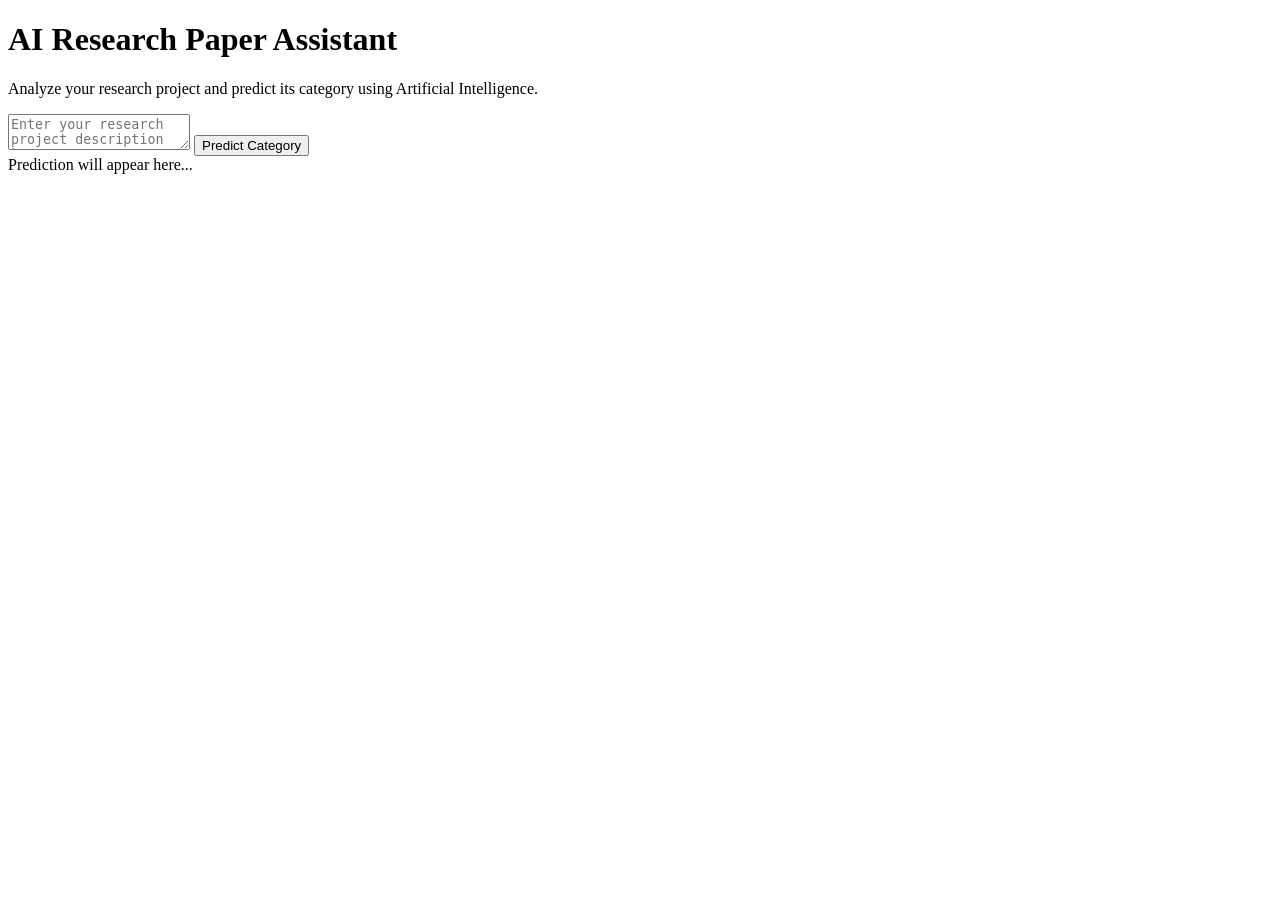
==== index.html @ 5f2feaa1 "Add files via upload" ====
<!DOCTYPE html>
<html lang="en">

<head>
    <meta charset="UTF-8">
    <meta name="viewport" content="width=device-width, initial-scale=1.0">

    <title>AI Research Paper Assistant</title>

    <link rel="stylesheet" href="/static/style.css">

    <link href="https://fonts.googleapis.com/css2?family=Poppins:wght@300;400;500;600;700&display=swap"
        rel="stylesheet">
</head>

<body>

    <div class="container">

        <h1>AI Research Paper Assistant</h1>

        <p class="subtitle">
            Analyze your research project and predict its category using Artificial Intelligence.
        </p>

        <div class="card">

            <textarea
                id="projectDescription"
                placeholder="Enter your research project description here..."></textarea>

            <button onclick="predictCategory()">
                Predict Category
            </button>

        </div>

        <div id="result" class="result">

            Prediction will appear here...

        </div>

    </div>

<script src="/static/script.js"></script>

</body>
</html>
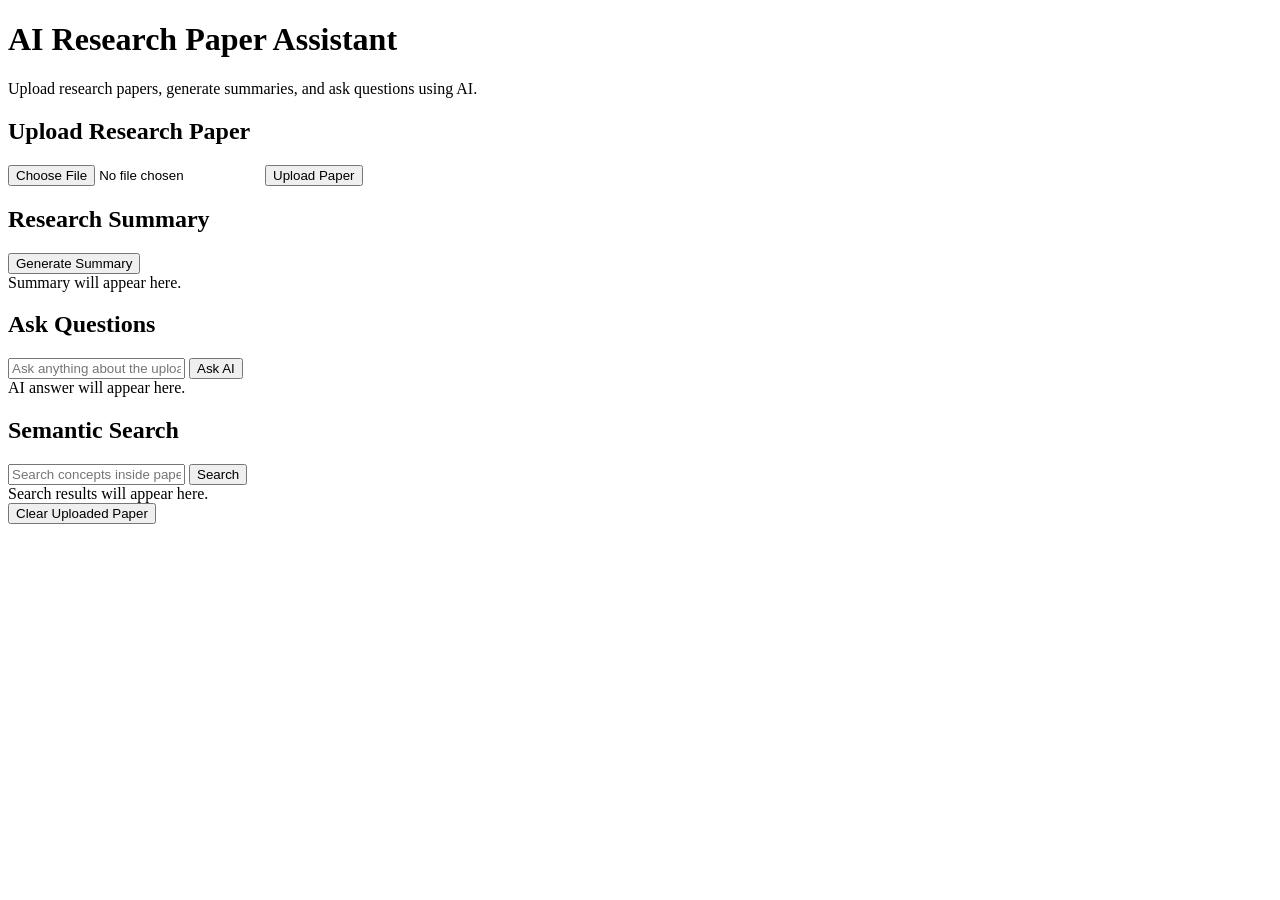
==== commit 95225e66: "Add files via upload" ====
--- a/index.html
+++ b/index.html
@@ -2,48 +2,139 @@
 <html lang="en">
 
 <head>
+
     <meta charset="UTF-8">
-    <meta name="viewport" content="width=device-width, initial-scale=1.0">
 
     <title>AI Research Paper Assistant</title>
 
-    <link rel="stylesheet" href="/static/style.css">
+    <meta name="viewport"
+          content="width=device-width, initial-scale=1.0">
 
-    <link href="https://fonts.googleapis.com/css2?family=Poppins:wght@300;400;500;600;700&display=swap"
-        rel="stylesheet">
+    <link rel="stylesheet"
+          href="/static/style.css">
+
 </head>
 
 <body>
 
-    <div class="container">
+<div class="container">
+
+    <header>
 
         <h1>AI Research Paper Assistant</h1>
 
-        <p class="subtitle">
-            Analyze your research project and predict its category using Artificial Intelligence.
+        <p>
+            Upload research papers, generate summaries,
+            and ask questions using AI.
         </p>
 
-        <div class="card">
+    </header>
 
-            <textarea
-                id="projectDescription"
-                placeholder="Enter your research project description here..."></textarea>
+    <section class="upload-card">
 
-            <button onclick="predictCategory()">
-                Predict Category
+        <h2>Upload Research Paper</h2>
+
+        <input
+            type="file"
+            id="pdfFile"
+            accept=".pdf">
+
+        <button id="uploadBtn">
+
+            Upload Paper
+
+        </button>
+
+    </section>
+
+    <section class="summary-card">
+
+        <div class="card-header">
+
+            <h2>Research Summary</h2>
+
+            <button id="summaryBtn">
+
+                Generate Summary
+
             </button>
 
         </div>
 
-        <div id="result" class="result">
+        <div
+            id="summary"
+            class="output-box">
 
-            Prediction will appear here...
+            Summary will appear here.
 
         </div>
 
-    </div>
+    </section>
+
+    <section class="question-card">
+
+        <h2>Ask Questions</h2>
+
+        <input
+            type="text"
+            id="question"
+            placeholder="Ask anything about the uploaded paper">
+
+        <button id="askBtn">
+
+            Ask AI
+
+        </button>
+
+        <div
+            id="answer"
+            class="output-box">
+
+            AI answer will appear here.
+
+        </div>
+
+    </section>
+
+    <section class="search-card">
+
+        <h2>Semantic Search</h2>
+
+        <input
+            type="text"
+            id="searchQuery"
+            placeholder="Search concepts inside paper">
+
+        <button id="searchBtn">
+
+            Search
+
+        </button>
+
+        <div
+            id="searchResults"
+            class="output-box">
+
+            Search results will appear here.
+
+        </div>
+
+    </section>
+
+    <section class="footer-card">
+
+        <button id="clearBtn">
+
+            Clear Uploaded Paper
+
+        </button>
+
+    </section>
+
+</div>
 
 <script src="/static/script.js"></script>
 
 </body>
+
 </html>
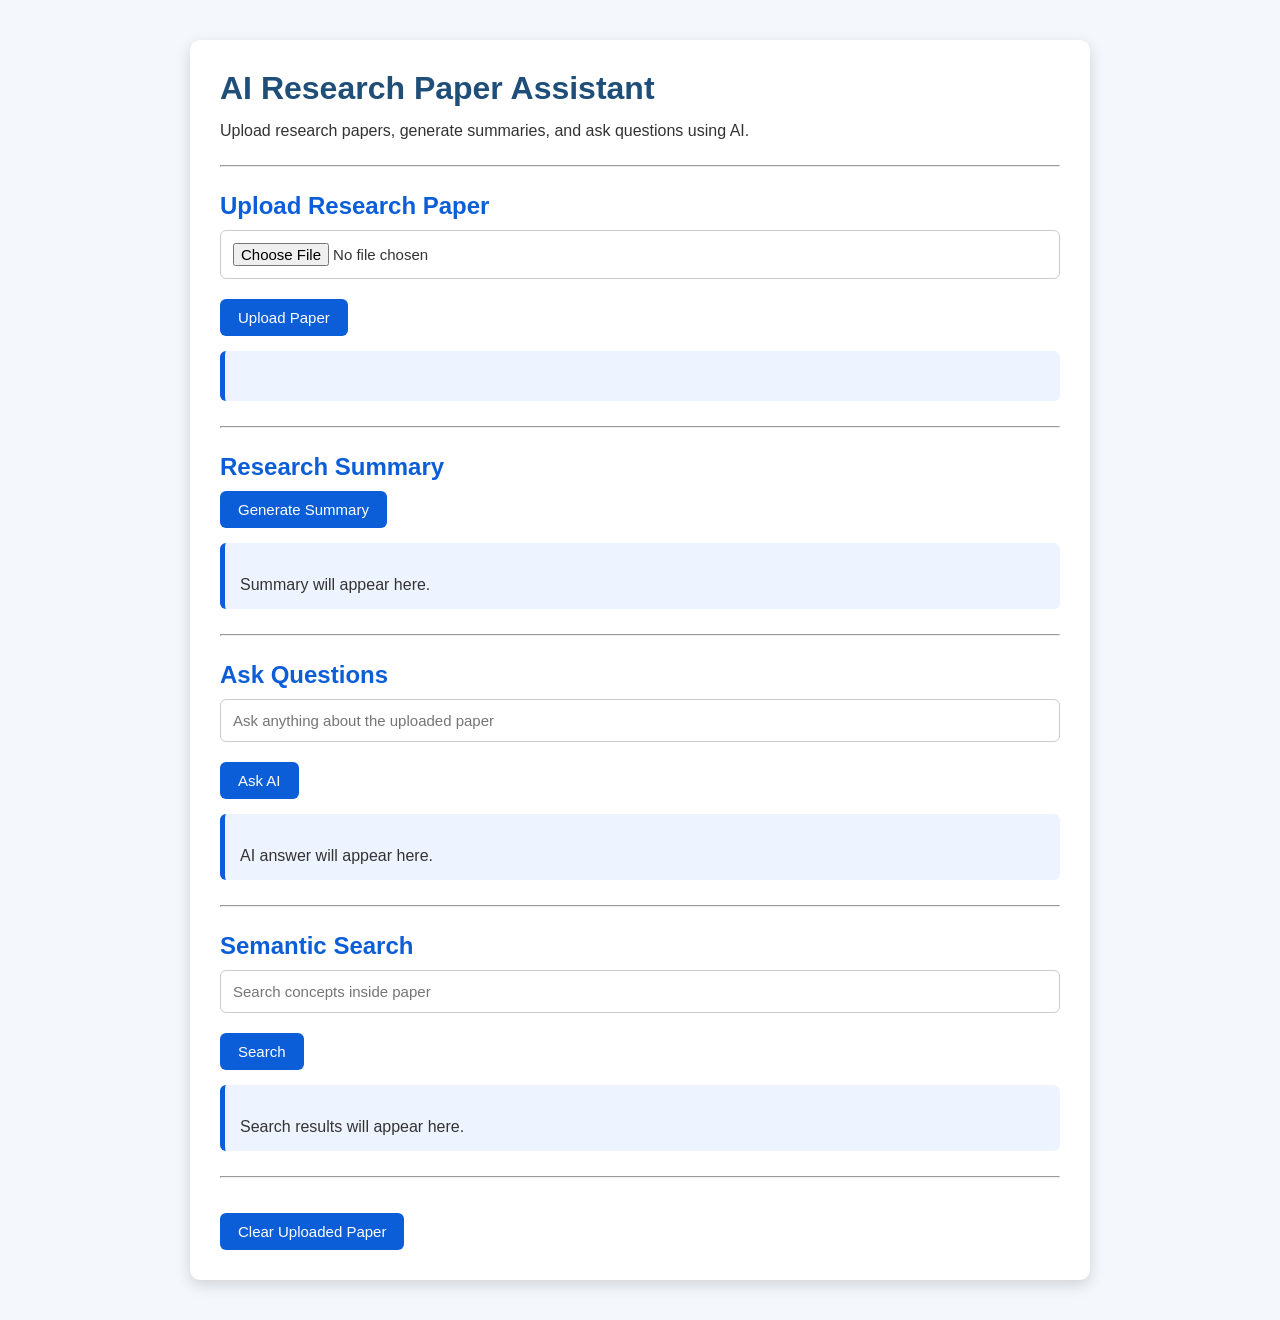
==== commit 41a58733: "Add files via upload" ====
--- a/index.html
+++ b/index.html
@@ -1,17 +1,13 @@
 <!DOCTYPE html>
 <html lang="en">
-
 <head>
 
-    <meta charset="UTF-8">
+<meta charset="UTF-8">
+<meta name="viewport" content="width=device-width, initial-scale=1.0">
 
-    <title>AI Research Paper Assistant</title>
+<title>AI Research Paper Assistant</title>
 
-    <meta name="viewport"
-          content="width=device-width, initial-scale=1.0">
-
-    <link rel="stylesheet"
-          href="/static/style.css">
+<link rel="stylesheet" href="/static/style.css">
 
 </head>
 
@@ -19,122 +15,79 @@
 
 <div class="container">
 
-    <header>
+<h1>AI Research Paper Assistant</h1>
 
-        <h1>AI Research Paper Assistant</h1>
+<p>
+Upload research papers, generate summaries, and ask questions using AI.
+</p>
 
-        <p>
-            Upload research papers, generate summaries,
-            and ask questions using AI.
-        </p>
+<hr>
 
-    </header>
+<h2>Upload Research Paper</h2>
 
-    <section class="upload-card">
+<input type="file" id="paper">
 
-        <h2>Upload Research Paper</h2>
+<button onclick="uploadPaper()">
+Upload Paper
+</button>
 
-        <input
-            type="file"
-            id="pdfFile"
-            accept=".pdf">
+<div id="uploadMessage"></div>
 
-        <button id="uploadBtn">
+<hr>
 
-            Upload Paper
+<h2>Research Summary</h2>
 
-        </button>
+<button onclick="generateSummary()">
+Generate Summary
+</button>
 
-    </section>
+<div id="summary">
+Summary will appear here.
+</div>
 
-    <section class="summary-card">
+<hr>
 
-        <div class="card-header">
+<h2>Ask Questions</h2>
 
-            <h2>Research Summary</h2>
+<input
+type="text"
+id="question"
+placeholder="Ask anything about the uploaded paper">
 
-            <button id="summaryBtn">
+<button onclick="askQuestion()">
+Ask AI
+</button>
 
-                Generate Summary
+<div id="answer">
+AI answer will appear here.
+</div>
 
-            </button>
+<hr>
 
-        </div>
+<h2>Semantic Search</h2>
 
-        <div
-            id="summary"
-            class="output-box">
+<input
+type="text"
+id="searchQuery"
+placeholder="Search concepts inside paper">
 
-            Summary will appear here.
+<button onclick="semanticSearch()">
+Search
+</button>
 
-        </div>
+<div id="results">
+Search results will appear here.
+</div>
 
-    </section>
+<hr>
 
-    <section class="question-card">
-
-        <h2>Ask Questions</h2>
-
-        <input
-            type="text"
-            id="question"
-            placeholder="Ask anything about the uploaded paper">
-
-        <button id="askBtn">
-
-            Ask AI
-
-        </button>
-
-        <div
-            id="answer"
-            class="output-box">
-
-            AI answer will appear here.
-
-        </div>
-
-    </section>
-
-    <section class="search-card">
-
-        <h2>Semantic Search</h2>
-
-        <input
-            type="text"
-            id="searchQuery"
-            placeholder="Search concepts inside paper">
-
-        <button id="searchBtn">
-
-            Search
-
-        </button>
-
-        <div
-            id="searchResults"
-            class="output-box">
-
-            Search results will appear here.
-
-        </div>
-
-    </section>
-
-    <section class="footer-card">
-
-        <button id="clearBtn">
-
-            Clear Uploaded Paper
-
-        </button>
-
-    </section>
+<button onclick="clearPaper()">
+Clear Uploaded Paper
+</button>
 
 </div>
 
 <script src="/static/script.js"></script>
 
 </body>
-
 </html>
--- a/static/style.css
+++ b/static/style.css
@@ -0,0 +1,78 @@
+*{
+    margin:0;
+    padding:0;
+    box-sizing:border-box;
+    font-family:Arial, Helvetica, sans-serif;
+}
+
+body{
+    background:#f4f7fb;
+    color:#333;
+}
+
+.container{
+    width:90%;
+    max-width:900px;
+    margin:40px auto;
+    background:white;
+    padding:30px;
+    border-radius:10px;
+    box-shadow:0 5px 15px rgba(0,0,0,0.15);
+}
+
+h1{
+    color:#1f4e79;
+    margin-bottom:15px;
+}
+
+h2{
+    margin-top:25px;
+    color:#0b5ed7;
+}
+
+p{
+    margin-bottom:20px;
+}
+
+input[type=file],
+input[type=text]{
+    width:100%;
+    padding:12px;
+    margin:10px 0;
+    border:1px solid #ccc;
+    border-radius:6px;
+    font-size:15px;
+}
+
+button{
+    background:#0b5ed7;
+    color:white;
+    border:none;
+    padding:10px 18px;
+    border-radius:6px;
+    cursor:pointer;
+    margin-top:10px;
+    font-size:15px;
+    transition:0.3s;
+}
+
+button:hover{
+    background:#084298;
+}
+
+#summary,
+#answer,
+#results,
+#uploadMessage{
+    margin-top:15px;
+    padding:15px;
+    background:#eef4ff;
+    border-left:5px solid #0b5ed7;
+    border-radius:6px;
+    min-height:50px;
+    white-space:pre-wrap;
+}
+
+hr{
+    margin:25px 0;
+}
